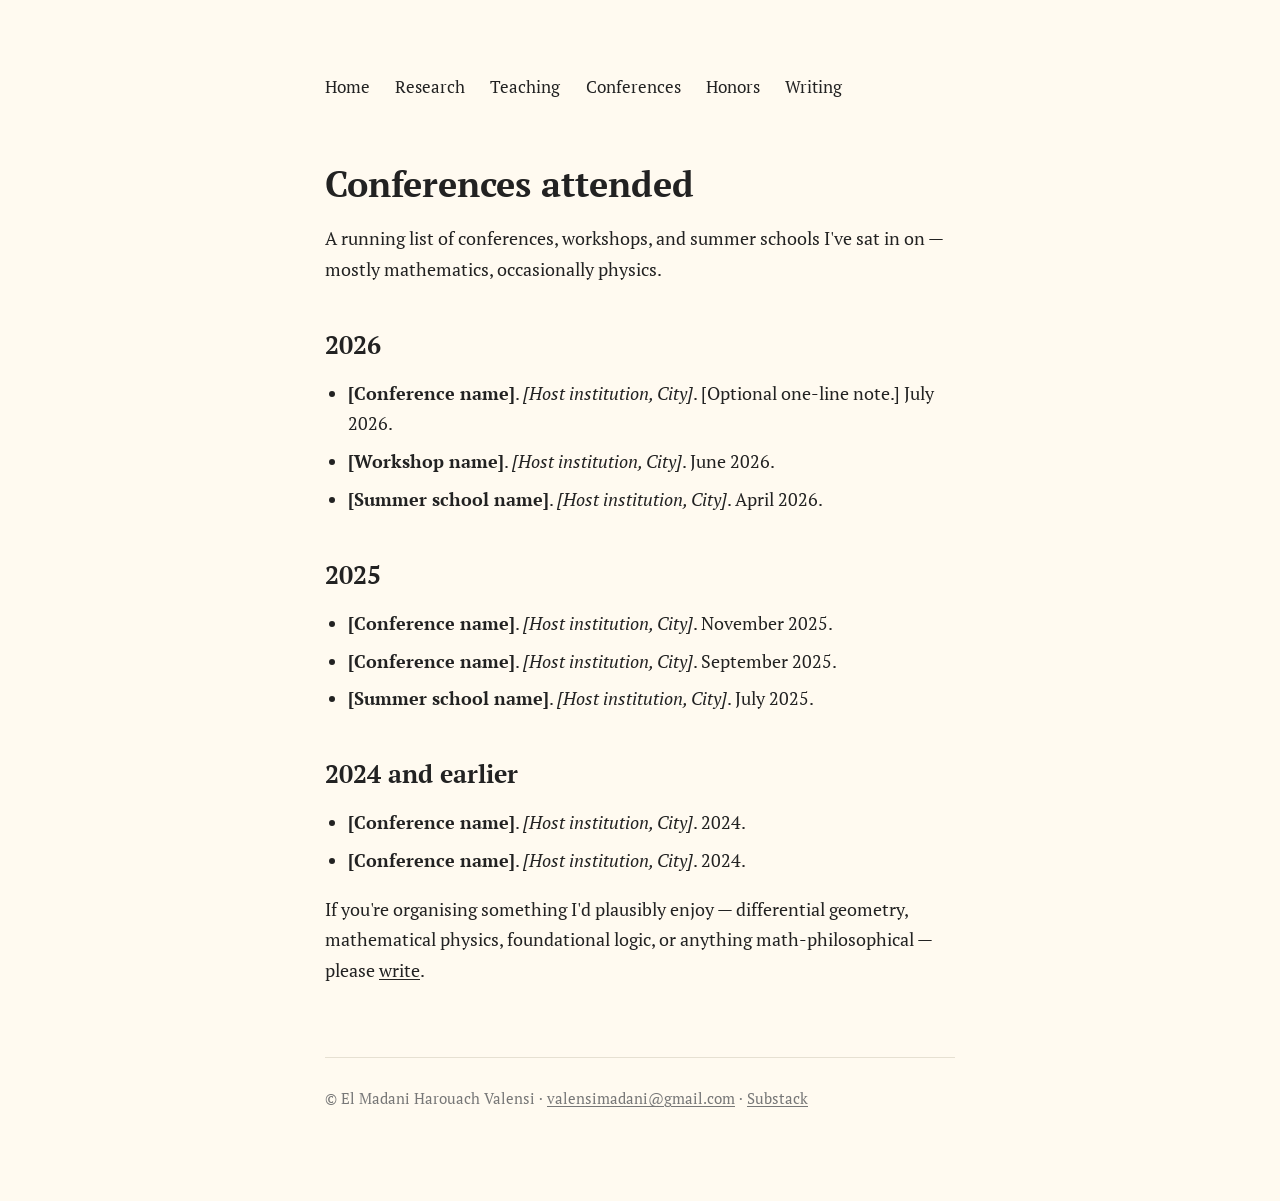
==== conferences.html @ 5b023c60 "Add files via upload" ====
<!doctype html>
<html lang="en">
<head>
<meta charset="utf-8">
<meta name="viewport" content="width=device-width,initial-scale=1">
<title>Conferences — Madani Harouach</title>
<link rel="stylesheet" href="style.css">
</head>
<body>
<div class="wrap">

<nav class="site-nav">
  <ul>
    <li><a href="index.html">Home</a></li>
    <li><a href="research.html">Research</a></li>
    <li><a href="teaching.html">Teaching</a></li>
    <li><a href="conferences.html">Conferences</a></li>
    <li><a href="honors.html">Honors</a></li>
    <li><a href="writing.html">Writing</a></li>
  </ul>
</nav>

<main>

<h1>Conferences attended</h1>

<p>A running list of conferences, workshops, and summer schools I've sat in on — mostly mathematics, occasionally physics.</p>

<h2>2026</h2>

<ul>
  <li><strong>[Conference name]</strong>. <em>[Host institution, City]</em>. [Optional one-line note.] July 2026.</li>
  <li><strong>[Workshop name]</strong>. <em>[Host institution, City]</em>. June 2026.</li>
  <li><strong>[Summer school name]</strong>. <em>[Host institution, City]</em>. April 2026.</li>
</ul>

<h2>2025</h2>

<ul>
  <li><strong>[Conference name]</strong>. <em>[Host institution, City]</em>. November 2025.</li>
  <li><strong>[Conference name]</strong>. <em>[Host institution, City]</em>. September 2025.</li>
  <li><strong>[Summer school name]</strong>. <em>[Host institution, City]</em>. July 2025.</li>
</ul>

<h2>2024 and earlier</h2>

<ul>
  <li><strong>[Conference name]</strong>. <em>[Host institution, City]</em>. 2024.</li>
  <li><strong>[Conference name]</strong>. <em>[Host institution, City]</em>. 2024.</li>
</ul>

<p>If you're organising something I'd plausibly enjoy — differential geometry, mathematical physics, foundational logic, or anything math-philosophical — please <a href="mailto:valensimadani@gmail.com">write</a>.</p>

</main>

<footer class="site-foot">
  © El Madani Harouach Valensi · <a href="mailto:valensimadani@gmail.com">valensimadani@gmail.com</a> · <a href="https://open.substack.com/pub/valensimadani">Substack</a>
</footer>

</div>
</body>
</html>
---- style.css ----
/* madaniharouach.github.io — minimal serif */

@import url('https://fonts.googleapis.com/css2?family=PT+Serif:ital,wght@0,400;0,700;1,400;1,700&display=swap');

:root {
  --paper: #fffaf0;
  --ink:   #222;
  --muted: #777;
  --rule:  #e6e0d2;
}

* { box-sizing: border-box; }

html { font-size: 18px; -webkit-font-smoothing: antialiased; }

body {
  margin: 0;
  background: var(--paper);
  color: var(--ink);
  font-family: 'PT Serif', Georgia, 'Times New Roman', serif;
  line-height: 1.7;
}

.wrap {
  max-width: 38rem;
  margin: 0 auto;
  padding: 3rem 1.25rem 4rem;
}

@media (min-width: 720px) {
  .wrap { padding: 4rem 1.5rem 5rem; }
}

/* nav */
.site-nav {
  margin-bottom: 3rem;
  font-size: 0.95rem;
}

.site-nav ul {
  list-style: none;
  margin: 0;
  padding: 0;
  display: flex;
  flex-wrap: wrap;
  gap: 0.25rem 1.4rem;
}

.site-nav a {
  color: var(--ink);
  text-decoration: none;
}

.site-nav a:hover { text-decoration: underline; }

/* type */
h1, h2, h3 {
  font-weight: 700;
  line-height: 1.2;
  margin: 0 0 1rem;
}

h1 { font-size: 2rem; margin-top: 0.5rem; }
h2 { font-size: 1.4rem; margin-top: 2.5rem; }
h3 { font-size: 1.1rem; margin-top: 1.75rem; }

p { margin: 0 0 1.1rem; }

a {
  color: var(--ink);
  text-decoration: underline;
  text-underline-offset: 2px;
}

a:hover { color: var(--muted); }

ul, ol { padding-left: 1.25rem; }
li { margin-bottom: 0.4rem; }

blockquote {
  margin: 1.5rem 0;
  padding-left: 1rem;
  border-left: 2px solid var(--rule);
  color: var(--muted);
  font-style: italic;
}

hr {
  border: 0;
  border-top: 1px solid var(--rule);
  margin: 2.5rem 0;
}

/* footer */
.site-foot {
  margin-top: 4rem;
  padding-top: 1.5rem;
  border-top: 1px solid var(--rule);
  font-size: 0.85rem;
  color: var(--muted);
}

.site-foot a { color: var(--muted); }
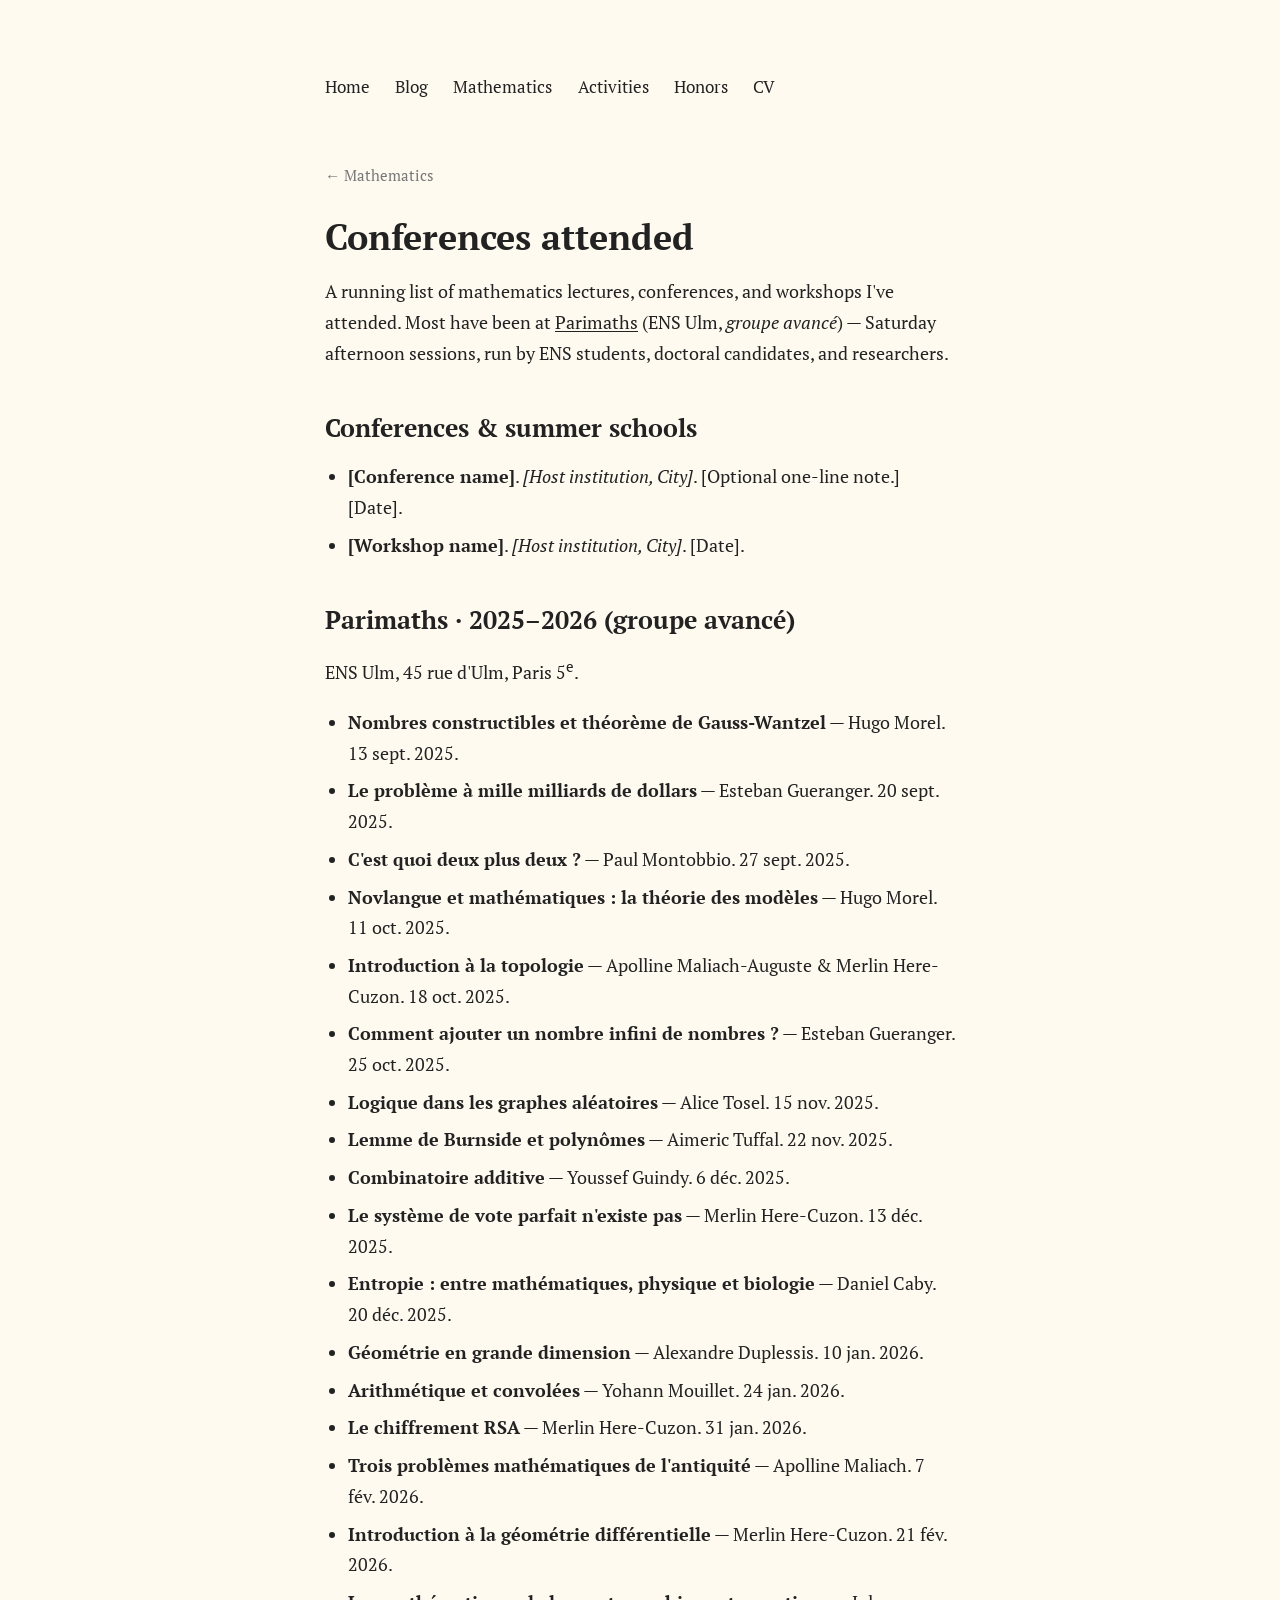
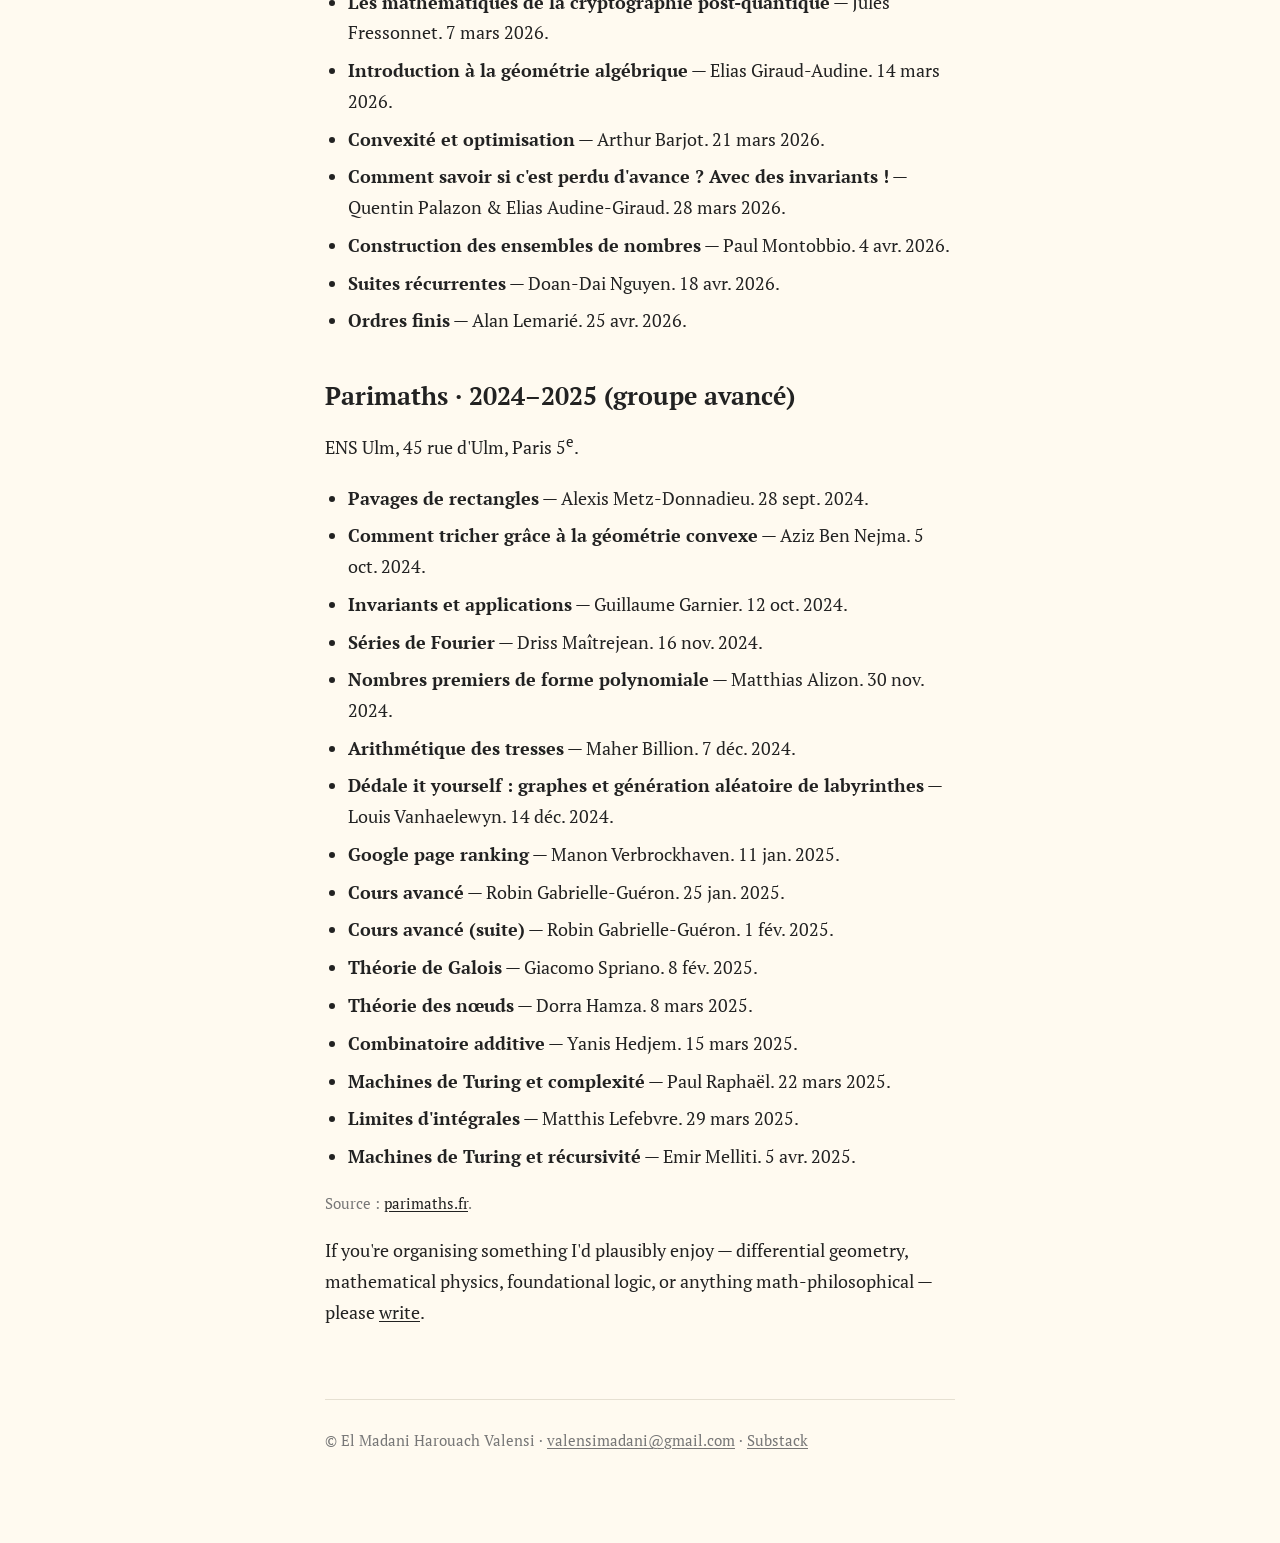
==== commit d72a2370: "Create conferences.html" ====
--- a/conferences.html
+++ b/conferences.html
@@ -3,7 +3,7 @@
 <head>
 <meta charset="utf-8">
 <meta name="viewport" content="width=device-width,initial-scale=1">
-<title>Conferences — Madani Harouach</title>
+<title>Conferences attended — Madani Harouach</title>
 <link rel="stylesheet" href="style.css">
 </head>
 <body>
@@ -12,42 +12,83 @@
 <nav class="site-nav">
   <ul>
     <li><a href="index.html">Home</a></li>
-    <li><a href="research.html">Research</a></li>
-    <li><a href="teaching.html">Teaching</a></li>
-    <li><a href="conferences.html">Conferences</a></li>
+    <li><a href="https://open.substack.com/pub/valensimadani">Blog</a></li>
+    <li><a href="mathematics.html">Mathematics</a></li>
+    <li><a href="activities.html">Activities</a></li>
     <li><a href="honors.html">Honors</a></li>
-    <li><a href="writing.html">Writing</a></li>
+    <li><a href="cv.pdf">CV</a></li>
   </ul>
 </nav>
 
 <main>
 
+<p class="crumb"><a href="mathematics.html">← Mathematics</a></p>
+
 <h1>Conferences attended</h1>
 
-<p>A running list of conferences, workshops, and summer schools I've sat in on — mostly mathematics, occasionally physics.</p>
+<p>A running list of mathematics lectures, conferences, and workshops I've attended. Most have been at <a href="https://www.parimaths.fr/">Parimaths</a> (ENS Ulm, <em>groupe avancé</em>) — Saturday afternoon sessions, run by ENS students, doctoral candidates, and researchers.</p>
 
-<h2>2026</h2>
+<h2>Conferences &amp; summer schools</h2>
 
 <ul>
-  <li><strong>[Conference name]</strong>. <em>[Host institution, City]</em>. [Optional one-line note.] July 2026.</li>
-  <li><strong>[Workshop name]</strong>. <em>[Host institution, City]</em>. June 2026.</li>
-  <li><strong>[Summer school name]</strong>. <em>[Host institution, City]</em>. April 2026.</li>
+  <li><strong>[Conference name]</strong>. <em>[Host institution, City]</em>. [Optional one-line note.] [Date].</li>
+  <li><strong>[Workshop name]</strong>. <em>[Host institution, City]</em>. [Date].</li>
 </ul>
 
-<h2>2025</h2>
+<h2>Parimaths · 2025–2026 (groupe avancé)</h2>
+
+<p>ENS Ulm, 45 rue d'Ulm, Paris 5<sup>e</sup>.</p>
 
 <ul>
-  <li><strong>[Conference name]</strong>. <em>[Host institution, City]</em>. November 2025.</li>
-  <li><strong>[Conference name]</strong>. <em>[Host institution, City]</em>. September 2025.</li>
-  <li><strong>[Summer school name]</strong>. <em>[Host institution, City]</em>. July 2025.</li>
+  <li><strong>Nombres constructibles et théorème de Gauss-Wantzel</strong> — Hugo Morel. 13 sept. 2025.</li>
+  <li><strong>Le problème à mille milliards de dollars</strong> — Esteban Gueranger. 20 sept. 2025.</li>
+  <li><strong>C'est quoi deux plus deux ?</strong> — Paul Montobbio. 27 sept. 2025.</li>
+  <li><strong>Novlangue et mathématiques : la théorie des modèles</strong> — Hugo Morel. 11 oct. 2025.</li>
+  <li><strong>Introduction à la topologie</strong> — Apolline Maliach-Auguste &amp; Merlin Here-Cuzon. 18 oct. 2025.</li>
+  <li><strong>Comment ajouter un nombre infini de nombres ?</strong> — Esteban Gueranger. 25 oct. 2025.</li>
+  <li><strong>Logique dans les graphes aléatoires</strong> — Alice Tosel. 15 nov. 2025.</li>
+  <li><strong>Lemme de Burnside et polynômes</strong> — Aimeric Tuffal. 22 nov. 2025.</li>
+  <li><strong>Combinatoire additive</strong> — Youssef Guindy. 6 déc. 2025.</li>
+  <li><strong>Le système de vote parfait n'existe pas</strong> — Merlin Here-Cuzon. 13 déc. 2025.</li>
+  <li><strong>Entropie : entre mathématiques, physique et biologie</strong> — Daniel Caby. 20 déc. 2025.</li>
+  <li><strong>Géométrie en grande dimension</strong> — Alexandre Duplessis. 10 jan. 2026.</li>
+  <li><strong>Arithmétique et convolées</strong> — Yohann Mouillet. 24 jan. 2026.</li>
+  <li><strong>Le chiffrement RSA</strong> — Merlin Here-Cuzon. 31 jan. 2026.</li>
+  <li><strong>Trois problèmes mathématiques de l'antiquité</strong> — Apolline Maliach. 7 fév. 2026.</li>
+  <li><strong>Introduction à la géométrie différentielle</strong> — Merlin Here-Cuzon. 21 fév. 2026.</li>
+  <li><strong>Les mathématiques de la cryptographie post-quantique</strong> — Jules Fressonnet. 7 mars 2026.</li>
+  <li><strong>Introduction à la géométrie algébrique</strong> — Elias Giraud-Audine. 14 mars 2026.</li>
+  <li><strong>Convexité et optimisation</strong> — Arthur Barjot. 21 mars 2026.</li>
+  <li><strong>Comment savoir si c'est perdu d'avance ? Avec des invariants !</strong> — Quentin Palazon &amp; Elias Audine-Giraud. 28 mars 2026.</li>
+  <li><strong>Construction des ensembles de nombres</strong> — Paul Montobbio. 4 avr. 2026.</li>
+  <li><strong>Suites récurrentes</strong> — Doan-Dai Nguyen. 18 avr. 2026.</li>
+  <li><strong>Ordres finis</strong> — Alan Lemarié. 25 avr. 2026.</li>
 </ul>
 
-<h2>2024 and earlier</h2>
+<h2>Parimaths · 2024–2025 (groupe avancé)</h2>
+
+<p>ENS Ulm, 45 rue d'Ulm, Paris 5<sup>e</sup>.</p>
 
 <ul>
-  <li><strong>[Conference name]</strong>. <em>[Host institution, City]</em>. 2024.</li>
-  <li><strong>[Conference name]</strong>. <em>[Host institution, City]</em>. 2024.</li>
+  <li><strong>Pavages de rectangles</strong> — Alexis Metz-Donnadieu. 28 sept. 2024.</li>
+  <li><strong>Comment tricher grâce à la géométrie convexe</strong> — Aziz Ben Nejma. 5 oct. 2024.</li>
+  <li><strong>Invariants et applications</strong> — Guillaume Garnier. 12 oct. 2024.</li>
+  <li><strong>Séries de Fourier</strong> — Driss Maîtrejean. 16 nov. 2024.</li>
+  <li><strong>Nombres premiers de forme polynomiale</strong> — Matthias Alizon. 30 nov. 2024.</li>
+  <li><strong>Arithmétique des tresses</strong> — Maher Billion. 7 déc. 2024.</li>
+  <li><strong>Dédale it yourself : graphes et génération aléatoire de labyrinthes</strong> — Louis Vanhaelewyn. 14 déc. 2024.</li>
+  <li><strong>Google page ranking</strong> — Manon Verbrockhaven. 11 jan. 2025.</li>
+  <li><strong>Cours avancé</strong> — Robin Gabrielle-Guéron. 25 jan. 2025.</li>
+  <li><strong>Cours avancé (suite)</strong> — Robin Gabrielle-Guéron. 1 fév. 2025.</li>
+  <li><strong>Théorie de Galois</strong> — Giacomo Spriano. 8 fév. 2025.</li>
+  <li><strong>Théorie des nœuds</strong> — Dorra Hamza. 8 mars 2025.</li>
+  <li><strong>Combinatoire additive</strong> — Yanis Hedjem. 15 mars 2025.</li>
+  <li><strong>Machines de Turing et complexité</strong> — Paul Raphaël. 22 mars 2025.</li>
+  <li><strong>Limites d'intégrales</strong> — Matthis Lefebvre. 29 mars 2025.</li>
+  <li><strong>Machines de Turing et récursivité</strong> — Emir Melliti. 5 avr. 2025.</li>
 </ul>
+
+<p style="font-size:0.85rem;color:var(--muted);">Source : <a href="https://www.parimaths.fr/">parimaths.fr</a>.</p>
 
 <p>If you're organising something I'd plausibly enjoy — differential geometry, mathematical physics, foundational logic, or anything math-philosophical — please <a href="mailto:valensimadani@gmail.com">write</a>.</p>
 
--- a/style.css
+++ b/style.css
@@ -77,6 +77,46 @@
 ul, ol { padding-left: 1.25rem; }
 li { margin-bottom: 0.4rem; }
 
+/* sub-nav under a page title (math page) */
+.subnav {
+  list-style: none;
+  padding: 0;
+  margin: 0 0 1.5rem;
+  display: flex;
+  flex-wrap: wrap;
+  gap: 0.25rem 1.4rem;
+  font-size: 0.95rem;
+  border-top: 1px solid var(--rule);
+  border-bottom: 1px solid var(--rule);
+  padding: 0.6rem 0;
+}
+
+.subnav li { margin: 0; }
+
+.subnav a {
+  color: var(--ink);
+  text-decoration: none;
+}
+
+.subnav a:hover { text-decoration: underline; }
+
+/* breadcrumb back-link on sub-pages */
+.crumb {
+  font-size: 0.85rem;
+  color: var(--muted);
+  margin: 0 0 1.5rem;
+}
+
+.crumb a {
+  color: var(--muted);
+  text-decoration: none;
+}
+
+.crumb a:hover {
+  color: var(--ink);
+  text-decoration: underline;
+}
+
 blockquote {
   margin: 1.5rem 0;
   padding-left: 1rem;
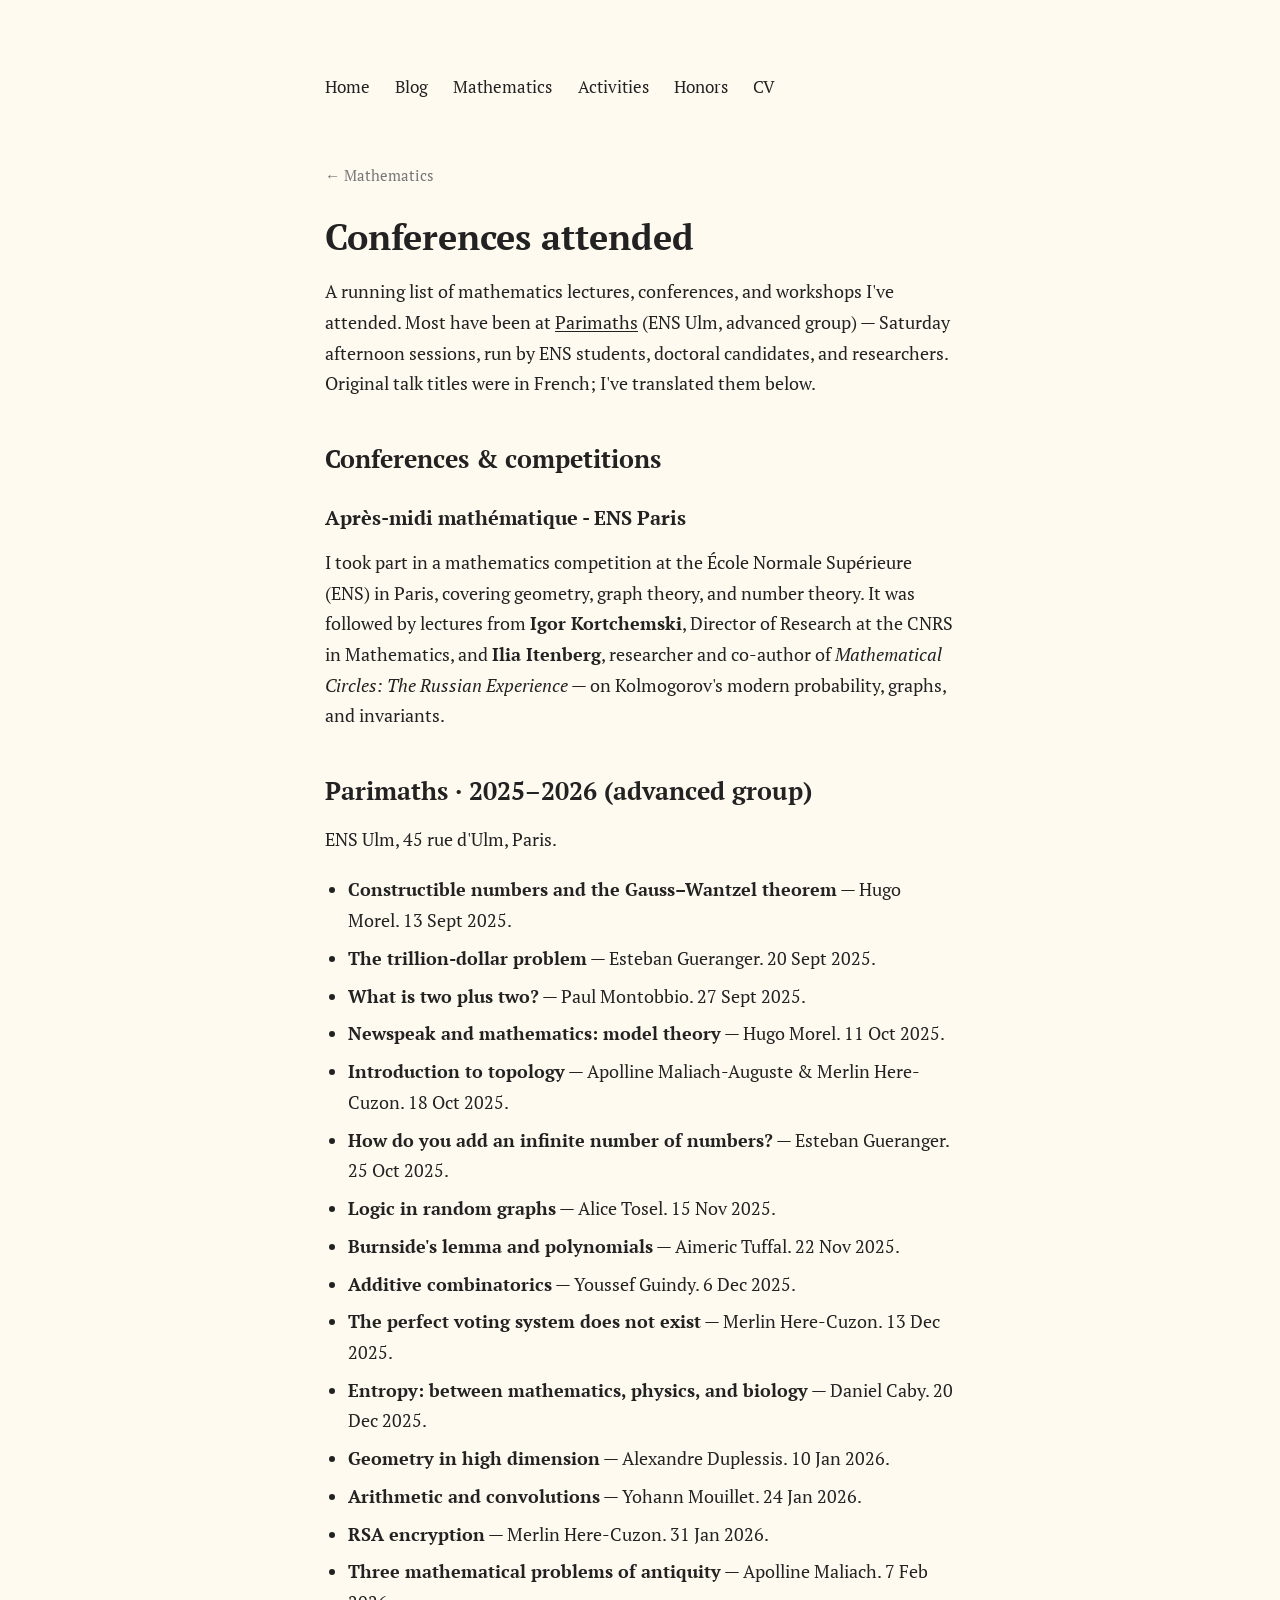
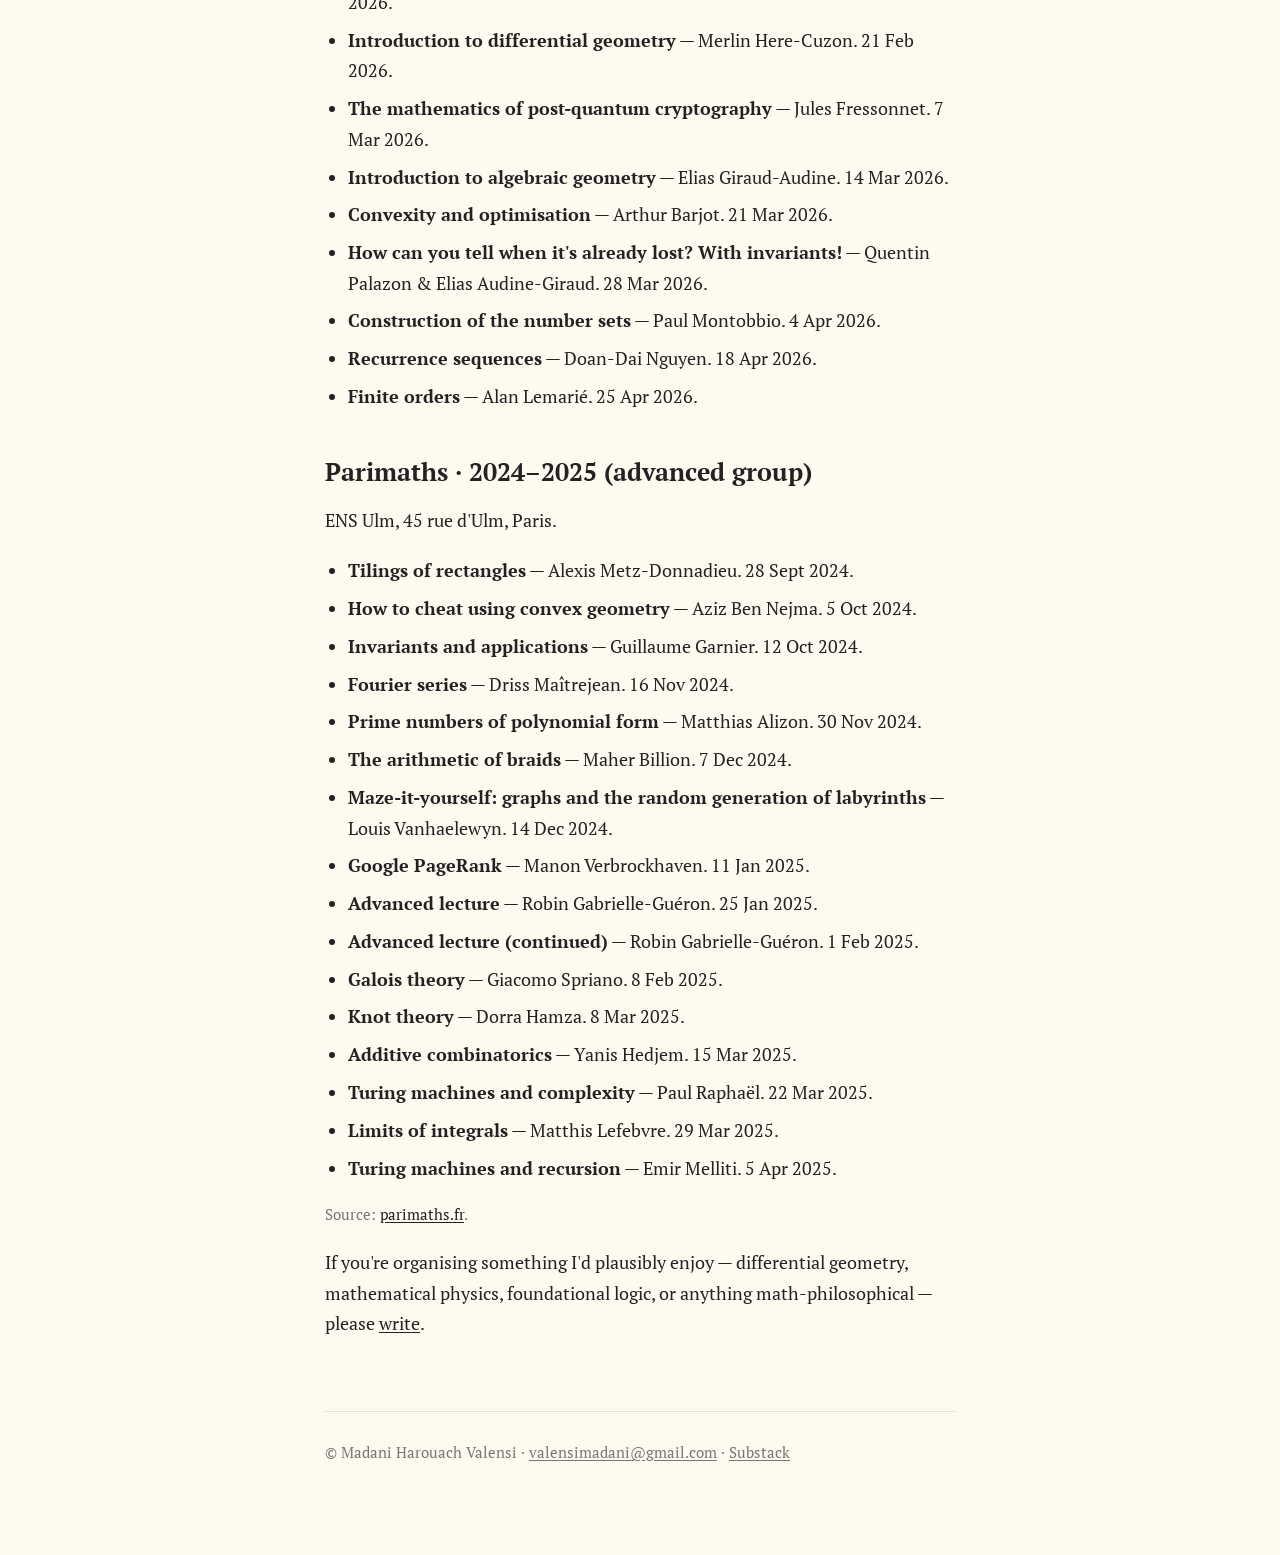
==== commit ef37ba6f: "Update conferences.html" ====
--- a/conferences.html
+++ b/conferences.html
@@ -1,3 +1,4 @@
+
 <!doctype html>
 <html lang="en">
 <head>
@@ -26,76 +27,76 @@
 
 <h1>Conferences attended</h1>
 
-<p>A running list of mathematics lectures, conferences, and workshops I've attended. Most have been at <a href="https://www.parimaths.fr/">Parimaths</a> (ENS Ulm, <em>groupe avancé</em>) — Saturday afternoon sessions, run by ENS students, doctoral candidates, and researchers.</p>
+<p>A running list of mathematics lectures, conferences, and workshops I've attended. Most have been at <a href="https://www.parimaths.fr/">Parimaths</a> (ENS Ulm, advanced group) — Saturday afternoon sessions, run by ENS students, doctoral candidates, and researchers. Original talk titles were in French; I've translated them below.</p>
 
-<h2>Conferences &amp; summer schools</h2>
+<h2>Conferences &amp; competitions</h2>
+
+<h3>Après-midi mathématique - ENS Paris</h3>
+
+<p>I took part in a mathematics competition at the École Normale Supérieure (ENS) in Paris, covering geometry, graph theory, and number theory. It was followed by lectures from <strong>Igor Kortchemski</strong>, Director of Research at the CNRS in Mathematics, and <strong>Ilia Itenberg</strong>, researcher and co-author of <em>Mathematical Circles: The Russian Experience</em> — on Kolmogorov's modern probability, graphs, and invariants.</p>
+
+
+<h2>Parimaths · 2025–2026 (advanced group)</h2>
+
+<p>ENS Ulm, 45 rue d'Ulm, Paris.</p>
 
 <ul>
-  <li><strong>[Conference name]</strong>. <em>[Host institution, City]</em>. [Optional one-line note.] [Date].</li>
-  <li><strong>[Workshop name]</strong>. <em>[Host institution, City]</em>. [Date].</li>
+  <li><strong>Constructible numbers and the Gauss–Wantzel theorem</strong> — Hugo Morel. 13 Sept 2025.</li>
+  <li><strong>The trillion-dollar problem</strong> — Esteban Gueranger. 20 Sept 2025.</li>
+  <li><strong>What is two plus two?</strong> — Paul Montobbio. 27 Sept 2025.</li>
+  <li><strong>Newspeak and mathematics: model theory</strong> — Hugo Morel. 11 Oct 2025.</li>
+  <li><strong>Introduction to topology</strong> — Apolline Maliach-Auguste &amp; Merlin Here-Cuzon. 18 Oct 2025.</li>
+  <li><strong>How do you add an infinite number of numbers?</strong> — Esteban Gueranger. 25 Oct 2025.</li>
+  <li><strong>Logic in random graphs</strong> — Alice Tosel. 15 Nov 2025.</li>
+  <li><strong>Burnside's lemma and polynomials</strong> — Aimeric Tuffal. 22 Nov 2025.</li>
+  <li><strong>Additive combinatorics</strong> — Youssef Guindy. 6 Dec 2025.</li>
+  <li><strong>The perfect voting system does not exist</strong> — Merlin Here-Cuzon. 13 Dec 2025.</li>
+  <li><strong>Entropy: between mathematics, physics, and biology</strong> — Daniel Caby. 20 Dec 2025.</li>
+  <li><strong>Geometry in high dimension</strong> — Alexandre Duplessis. 10 Jan 2026.</li>
+  <li><strong>Arithmetic and convolutions</strong> — Yohann Mouillet. 24 Jan 2026.</li>
+  <li><strong>RSA encryption</strong> — Merlin Here-Cuzon. 31 Jan 2026.</li>
+  <li><strong>Three mathematical problems of antiquity</strong> — Apolline Maliach. 7 Feb 2026.</li>
+  <li><strong>Introduction to differential geometry</strong> — Merlin Here-Cuzon. 21 Feb 2026.</li>
+  <li><strong>The mathematics of post-quantum cryptography</strong> — Jules Fressonnet. 7 Mar 2026.</li>
+  <li><strong>Introduction to algebraic geometry</strong> — Elias Giraud-Audine. 14 Mar 2026.</li>
+  <li><strong>Convexity and optimisation</strong> — Arthur Barjot. 21 Mar 2026.</li>
+  <li><strong>How can you tell when it's already lost? With invariants!</strong> — Quentin Palazon &amp; Elias Audine-Giraud. 28 Mar 2026.</li>
+  <li><strong>Construction of the number sets</strong> — Paul Montobbio. 4 Apr 2026.</li>
+  <li><strong>Recurrence sequences</strong> — Doan-Dai Nguyen. 18 Apr 2026.</li>
+  <li><strong>Finite orders</strong> — Alan Lemarié. 25 Apr 2026.</li>
 </ul>
 
-<h2>Parimaths · 2025–2026 (groupe avancé)</h2>
+<h2>Parimaths · 2024–2025 (advanced group)</h2>
 
-<p>ENS Ulm, 45 rue d'Ulm, Paris 5<sup>e</sup>.</p>
+<p>ENS Ulm, 45 rue d'Ulm, Paris.</p>
 
 <ul>
-  <li><strong>Nombres constructibles et théorème de Gauss-Wantzel</strong> — Hugo Morel. 13 sept. 2025.</li>
-  <li><strong>Le problème à mille milliards de dollars</strong> — Esteban Gueranger. 20 sept. 2025.</li>
-  <li><strong>C'est quoi deux plus deux ?</strong> — Paul Montobbio. 27 sept. 2025.</li>
-  <li><strong>Novlangue et mathématiques : la théorie des modèles</strong> — Hugo Morel. 11 oct. 2025.</li>
-  <li><strong>Introduction à la topologie</strong> — Apolline Maliach-Auguste &amp; Merlin Here-Cuzon. 18 oct. 2025.</li>
-  <li><strong>Comment ajouter un nombre infini de nombres ?</strong> — Esteban Gueranger. 25 oct. 2025.</li>
-  <li><strong>Logique dans les graphes aléatoires</strong> — Alice Tosel. 15 nov. 2025.</li>
-  <li><strong>Lemme de Burnside et polynômes</strong> — Aimeric Tuffal. 22 nov. 2025.</li>
-  <li><strong>Combinatoire additive</strong> — Youssef Guindy. 6 déc. 2025.</li>
-  <li><strong>Le système de vote parfait n'existe pas</strong> — Merlin Here-Cuzon. 13 déc. 2025.</li>
-  <li><strong>Entropie : entre mathématiques, physique et biologie</strong> — Daniel Caby. 20 déc. 2025.</li>
-  <li><strong>Géométrie en grande dimension</strong> — Alexandre Duplessis. 10 jan. 2026.</li>
-  <li><strong>Arithmétique et convolées</strong> — Yohann Mouillet. 24 jan. 2026.</li>
-  <li><strong>Le chiffrement RSA</strong> — Merlin Here-Cuzon. 31 jan. 2026.</li>
-  <li><strong>Trois problèmes mathématiques de l'antiquité</strong> — Apolline Maliach. 7 fév. 2026.</li>
-  <li><strong>Introduction à la géométrie différentielle</strong> — Merlin Here-Cuzon. 21 fév. 2026.</li>
-  <li><strong>Les mathématiques de la cryptographie post-quantique</strong> — Jules Fressonnet. 7 mars 2026.</li>
-  <li><strong>Introduction à la géométrie algébrique</strong> — Elias Giraud-Audine. 14 mars 2026.</li>
-  <li><strong>Convexité et optimisation</strong> — Arthur Barjot. 21 mars 2026.</li>
-  <li><strong>Comment savoir si c'est perdu d'avance ? Avec des invariants !</strong> — Quentin Palazon &amp; Elias Audine-Giraud. 28 mars 2026.</li>
-  <li><strong>Construction des ensembles de nombres</strong> — Paul Montobbio. 4 avr. 2026.</li>
-  <li><strong>Suites récurrentes</strong> — Doan-Dai Nguyen. 18 avr. 2026.</li>
-  <li><strong>Ordres finis</strong> — Alan Lemarié. 25 avr. 2026.</li>
+  <li><strong>Tilings of rectangles</strong> — Alexis Metz-Donnadieu. 28 Sept 2024.</li>
+  <li><strong>How to cheat using convex geometry</strong> — Aziz Ben Nejma. 5 Oct 2024.</li>
+  <li><strong>Invariants and applications</strong> — Guillaume Garnier. 12 Oct 2024.</li>
+  <li><strong>Fourier series</strong> — Driss Maîtrejean. 16 Nov 2024.</li>
+  <li><strong>Prime numbers of polynomial form</strong> — Matthias Alizon. 30 Nov 2024.</li>
+  <li><strong>The arithmetic of braids</strong> — Maher Billion. 7 Dec 2024.</li>
+  <li><strong>Maze-it-yourself: graphs and the random generation of labyrinths</strong> — Louis Vanhaelewyn. 14 Dec 2024.</li>
+  <li><strong>Google PageRank</strong> — Manon Verbrockhaven. 11 Jan 2025.</li>
+  <li><strong>Advanced lecture</strong> — Robin Gabrielle-Guéron. 25 Jan 2025.</li>
+  <li><strong>Advanced lecture (continued)</strong> — Robin Gabrielle-Guéron. 1 Feb 2025.</li>
+  <li><strong>Galois theory</strong> — Giacomo Spriano. 8 Feb 2025.</li>
+  <li><strong>Knot theory</strong> — Dorra Hamza. 8 Mar 2025.</li>
+  <li><strong>Additive combinatorics</strong> — Yanis Hedjem. 15 Mar 2025.</li>
+  <li><strong>Turing machines and complexity</strong> — Paul Raphaël. 22 Mar 2025.</li>
+  <li><strong>Limits of integrals</strong> — Matthis Lefebvre. 29 Mar 2025.</li>
+  <li><strong>Turing machines and recursion</strong> — Emir Melliti. 5 Apr 2025.</li>
 </ul>
 
-<h2>Parimaths · 2024–2025 (groupe avancé)</h2>
-
-<p>ENS Ulm, 45 rue d'Ulm, Paris 5<sup>e</sup>.</p>
-
-<ul>
-  <li><strong>Pavages de rectangles</strong> — Alexis Metz-Donnadieu. 28 sept. 2024.</li>
-  <li><strong>Comment tricher grâce à la géométrie convexe</strong> — Aziz Ben Nejma. 5 oct. 2024.</li>
-  <li><strong>Invariants et applications</strong> — Guillaume Garnier. 12 oct. 2024.</li>
-  <li><strong>Séries de Fourier</strong> — Driss Maîtrejean. 16 nov. 2024.</li>
-  <li><strong>Nombres premiers de forme polynomiale</strong> — Matthias Alizon. 30 nov. 2024.</li>
-  <li><strong>Arithmétique des tresses</strong> — Maher Billion. 7 déc. 2024.</li>
-  <li><strong>Dédale it yourself : graphes et génération aléatoire de labyrinthes</strong> — Louis Vanhaelewyn. 14 déc. 2024.</li>
-  <li><strong>Google page ranking</strong> — Manon Verbrockhaven. 11 jan. 2025.</li>
-  <li><strong>Cours avancé</strong> — Robin Gabrielle-Guéron. 25 jan. 2025.</li>
-  <li><strong>Cours avancé (suite)</strong> — Robin Gabrielle-Guéron. 1 fév. 2025.</li>
-  <li><strong>Théorie de Galois</strong> — Giacomo Spriano. 8 fév. 2025.</li>
-  <li><strong>Théorie des nœuds</strong> — Dorra Hamza. 8 mars 2025.</li>
-  <li><strong>Combinatoire additive</strong> — Yanis Hedjem. 15 mars 2025.</li>
-  <li><strong>Machines de Turing et complexité</strong> — Paul Raphaël. 22 mars 2025.</li>
-  <li><strong>Limites d'intégrales</strong> — Matthis Lefebvre. 29 mars 2025.</li>
-  <li><strong>Machines de Turing et récursivité</strong> — Emir Melliti. 5 avr. 2025.</li>
-</ul>
-
-<p style="font-size:0.85rem;color:var(--muted);">Source : <a href="https://www.parimaths.fr/">parimaths.fr</a>.</p>
+<p style="font-size:0.85rem;color:var(--muted);">Source: <a href="https://www.parimaths.fr/">parimaths.fr</a>.</p>
 
 <p>If you're organising something I'd plausibly enjoy — differential geometry, mathematical physics, foundational logic, or anything math-philosophical — please <a href="mailto:valensimadani@gmail.com">write</a>.</p>
 
 </main>
 
 <footer class="site-foot">
-  © El Madani Harouach Valensi · <a href="mailto:valensimadani@gmail.com">valensimadani@gmail.com</a> · <a href="https://open.substack.com/pub/valensimadani">Substack</a>
+  © Madani Harouach Valensi · <a href="mailto:valensimadani@gmail.com">valensimadani@gmail.com</a> · <a href="https://open.substack.com/pub/valensimadani">Substack</a>
 </footer>
 
 </div>
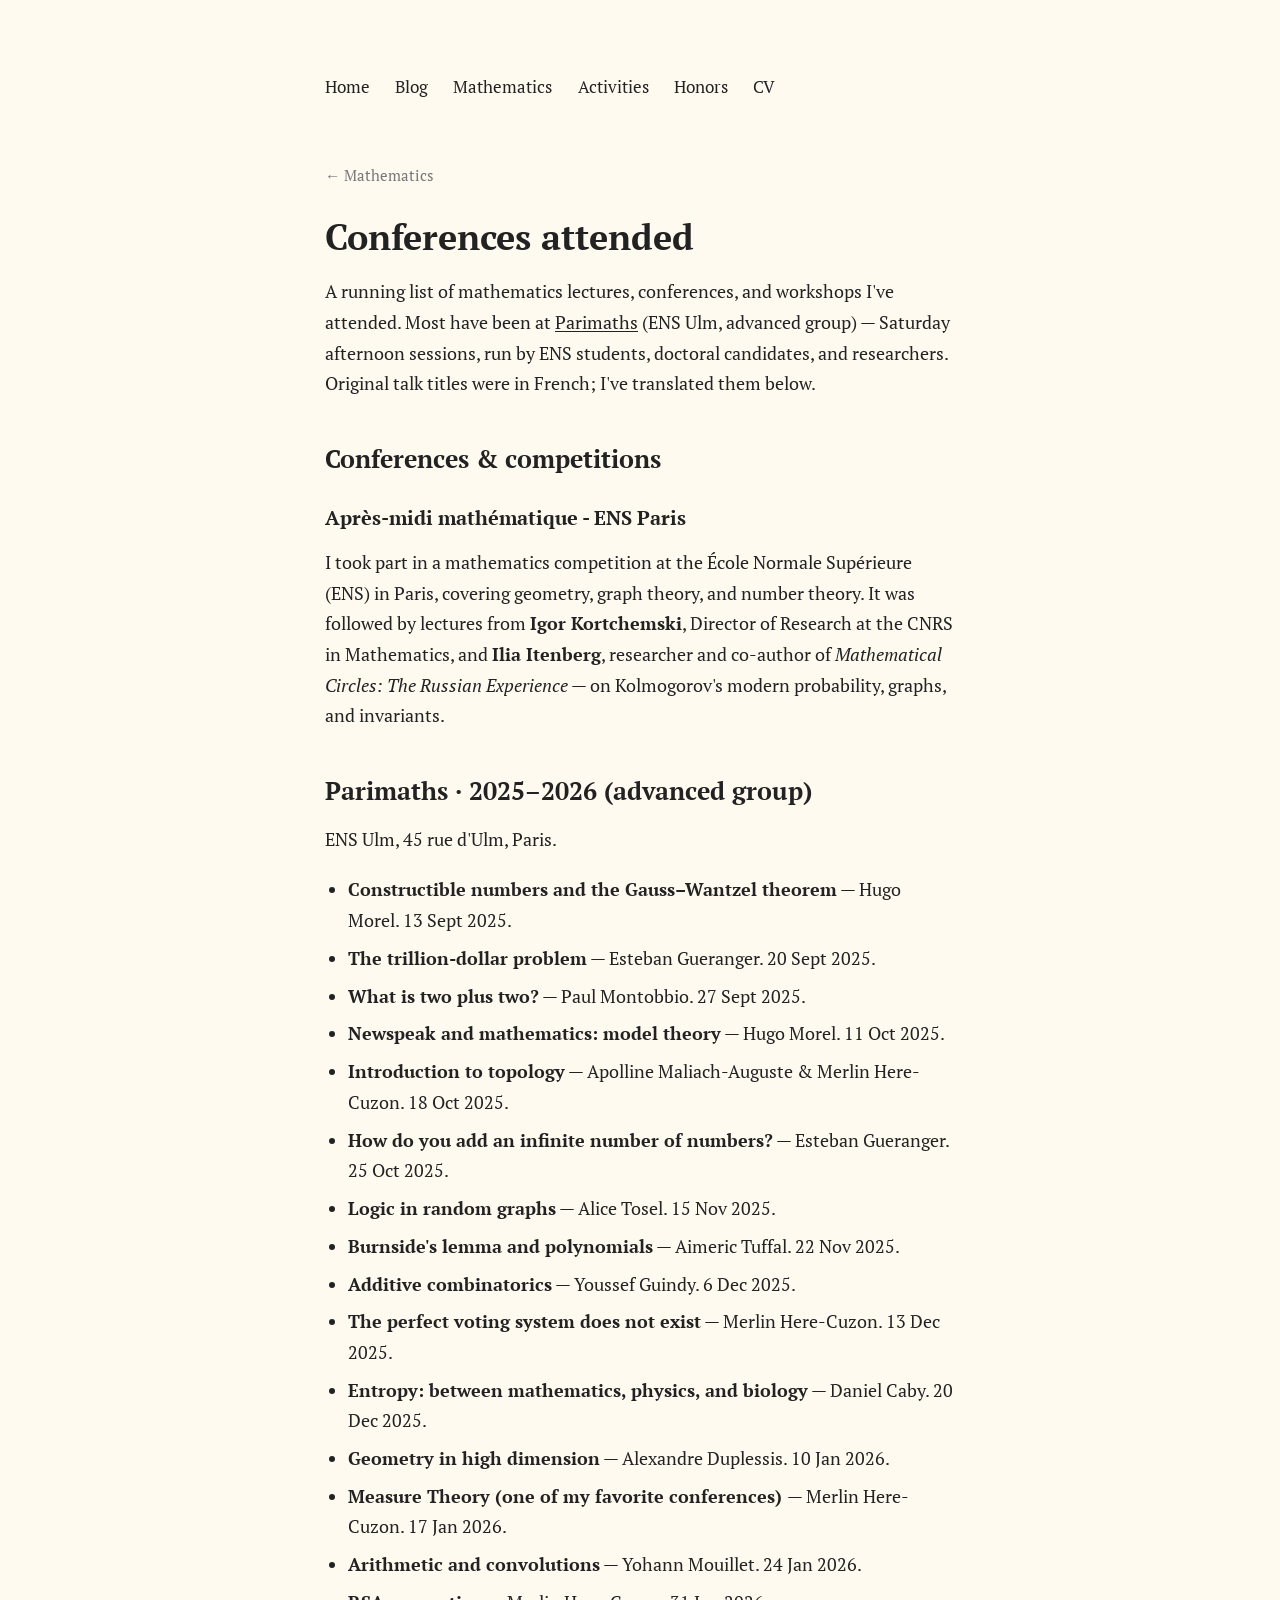
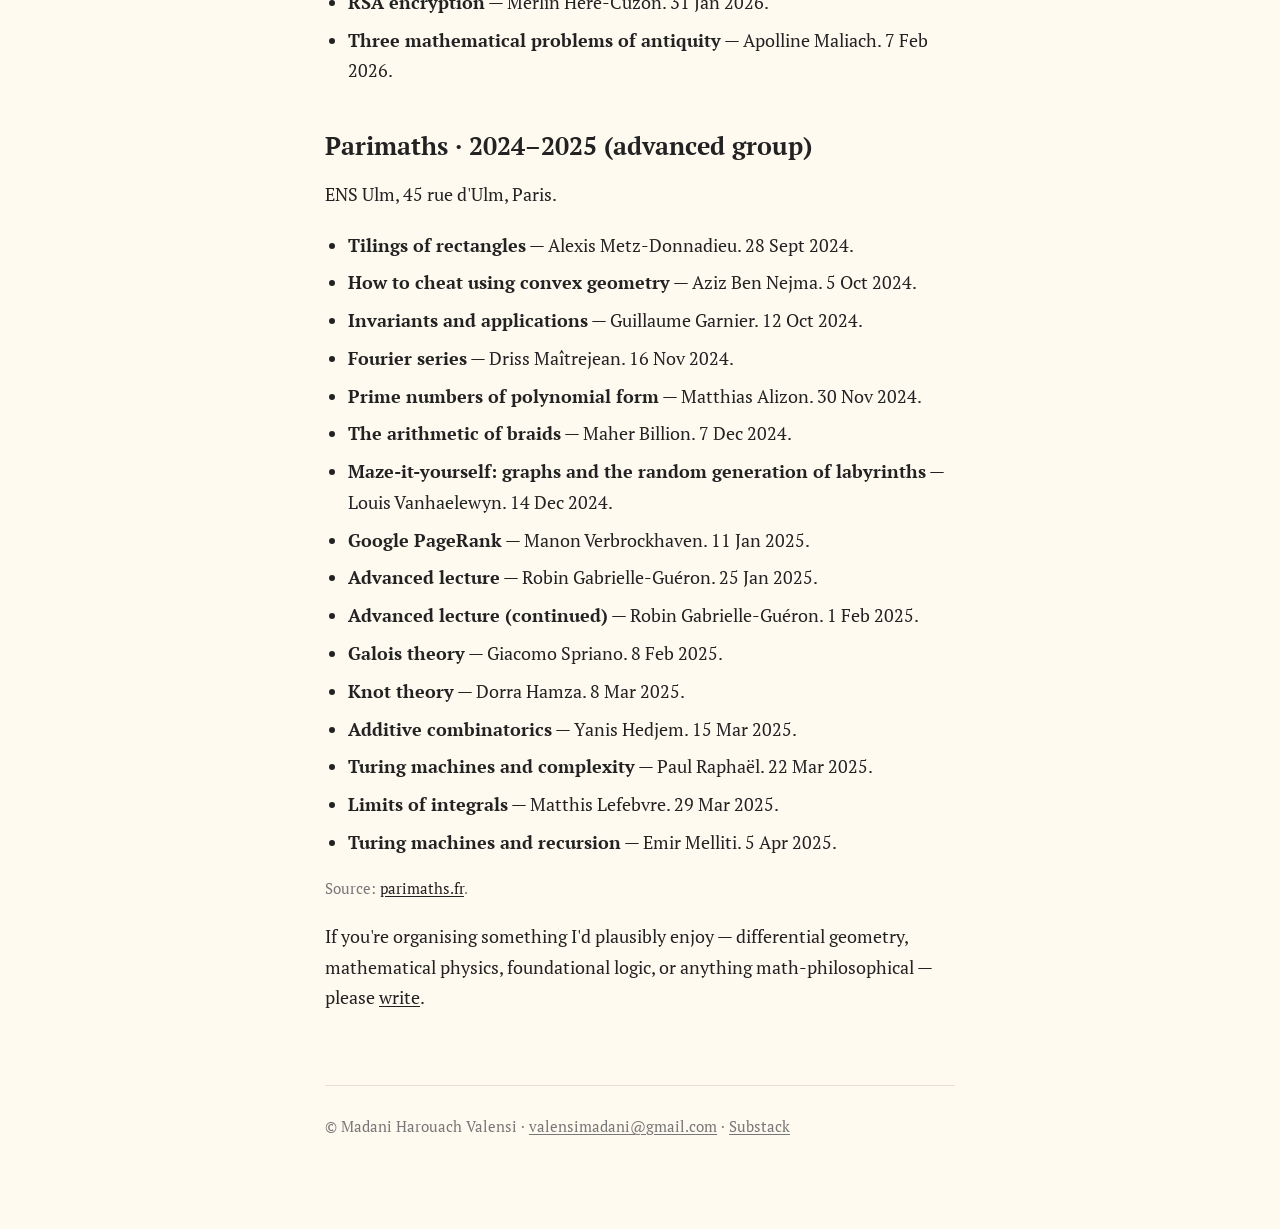
==== commit 862afee9: "Update conferences.html" ====
--- a/conferences.html
+++ b/conferences.html
@@ -53,17 +53,11 @@
   <li><strong>The perfect voting system does not exist</strong> — Merlin Here-Cuzon. 13 Dec 2025.</li>
   <li><strong>Entropy: between mathematics, physics, and biology</strong> — Daniel Caby. 20 Dec 2025.</li>
   <li><strong>Geometry in high dimension</strong> — Alexandre Duplessis. 10 Jan 2026.</li>
+  <li><strong>Measure Theory (one of my favorite conferences) </strong> —  Merlin Here-Cuzon. 17 Jan 2026.</li>
   <li><strong>Arithmetic and convolutions</strong> — Yohann Mouillet. 24 Jan 2026.</li>
   <li><strong>RSA encryption</strong> — Merlin Here-Cuzon. 31 Jan 2026.</li>
   <li><strong>Three mathematical problems of antiquity</strong> — Apolline Maliach. 7 Feb 2026.</li>
-  <li><strong>Introduction to differential geometry</strong> — Merlin Here-Cuzon. 21 Feb 2026.</li>
-  <li><strong>The mathematics of post-quantum cryptography</strong> — Jules Fressonnet. 7 Mar 2026.</li>
-  <li><strong>Introduction to algebraic geometry</strong> — Elias Giraud-Audine. 14 Mar 2026.</li>
-  <li><strong>Convexity and optimisation</strong> — Arthur Barjot. 21 Mar 2026.</li>
-  <li><strong>How can you tell when it's already lost? With invariants!</strong> — Quentin Palazon &amp; Elias Audine-Giraud. 28 Mar 2026.</li>
-  <li><strong>Construction of the number sets</strong> — Paul Montobbio. 4 Apr 2026.</li>
-  <li><strong>Recurrence sequences</strong> — Doan-Dai Nguyen. 18 Apr 2026.</li>
-  <li><strong>Finite orders</strong> — Alan Lemarié. 25 Apr 2026.</li>
+
 </ul>
 
 <h2>Parimaths · 2024–2025 (advanced group)</h2>
